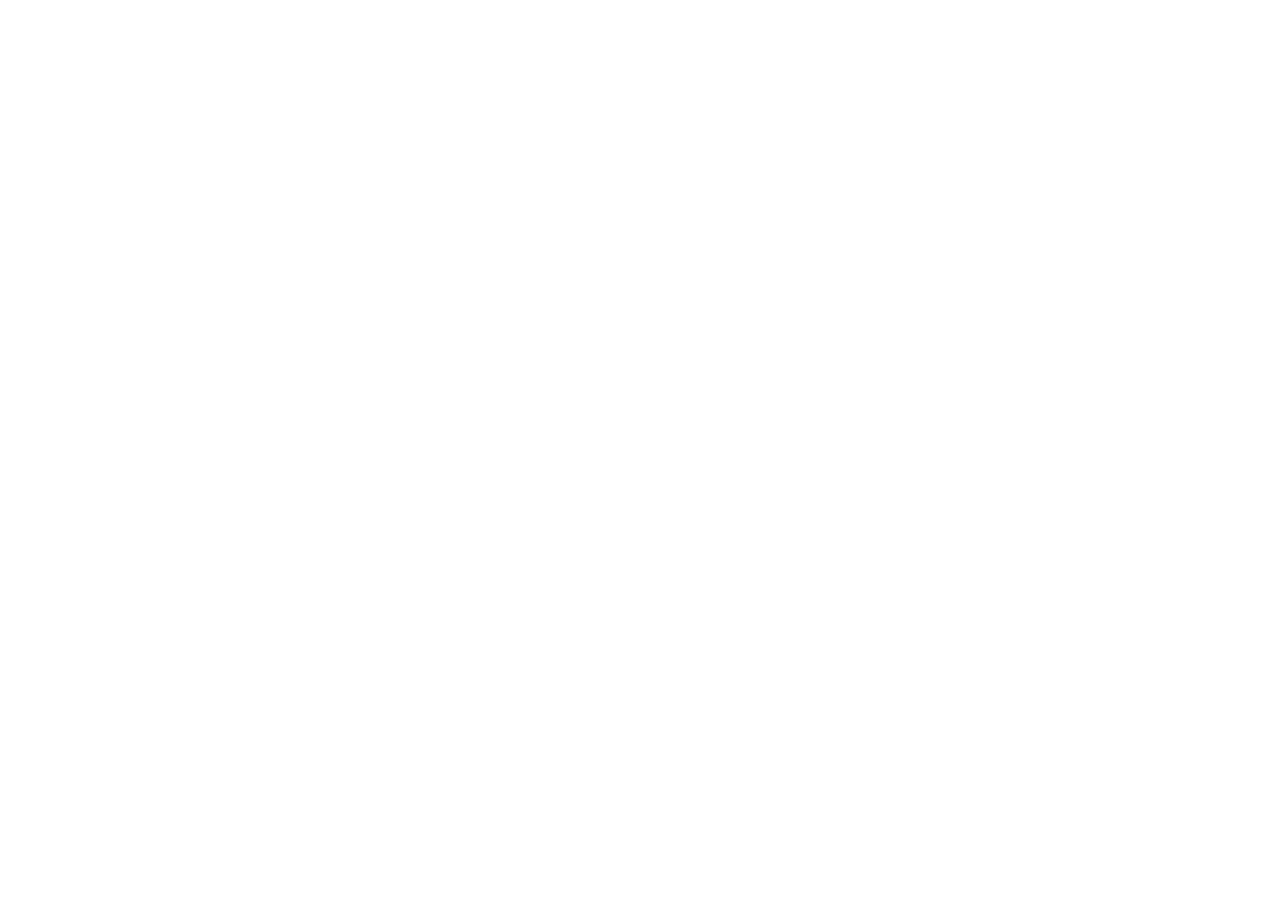
==== index.html @ e92de8d6 "Success" ====
<!DOCTYPE html>
<html lang="en">
<head>
    <meta charset="UTF-8">
    <meta name="viewport" content="width=device-width, initial-scale=1.0">
    <title>Document</title>
</head>
<body>
    
</body>
</html>
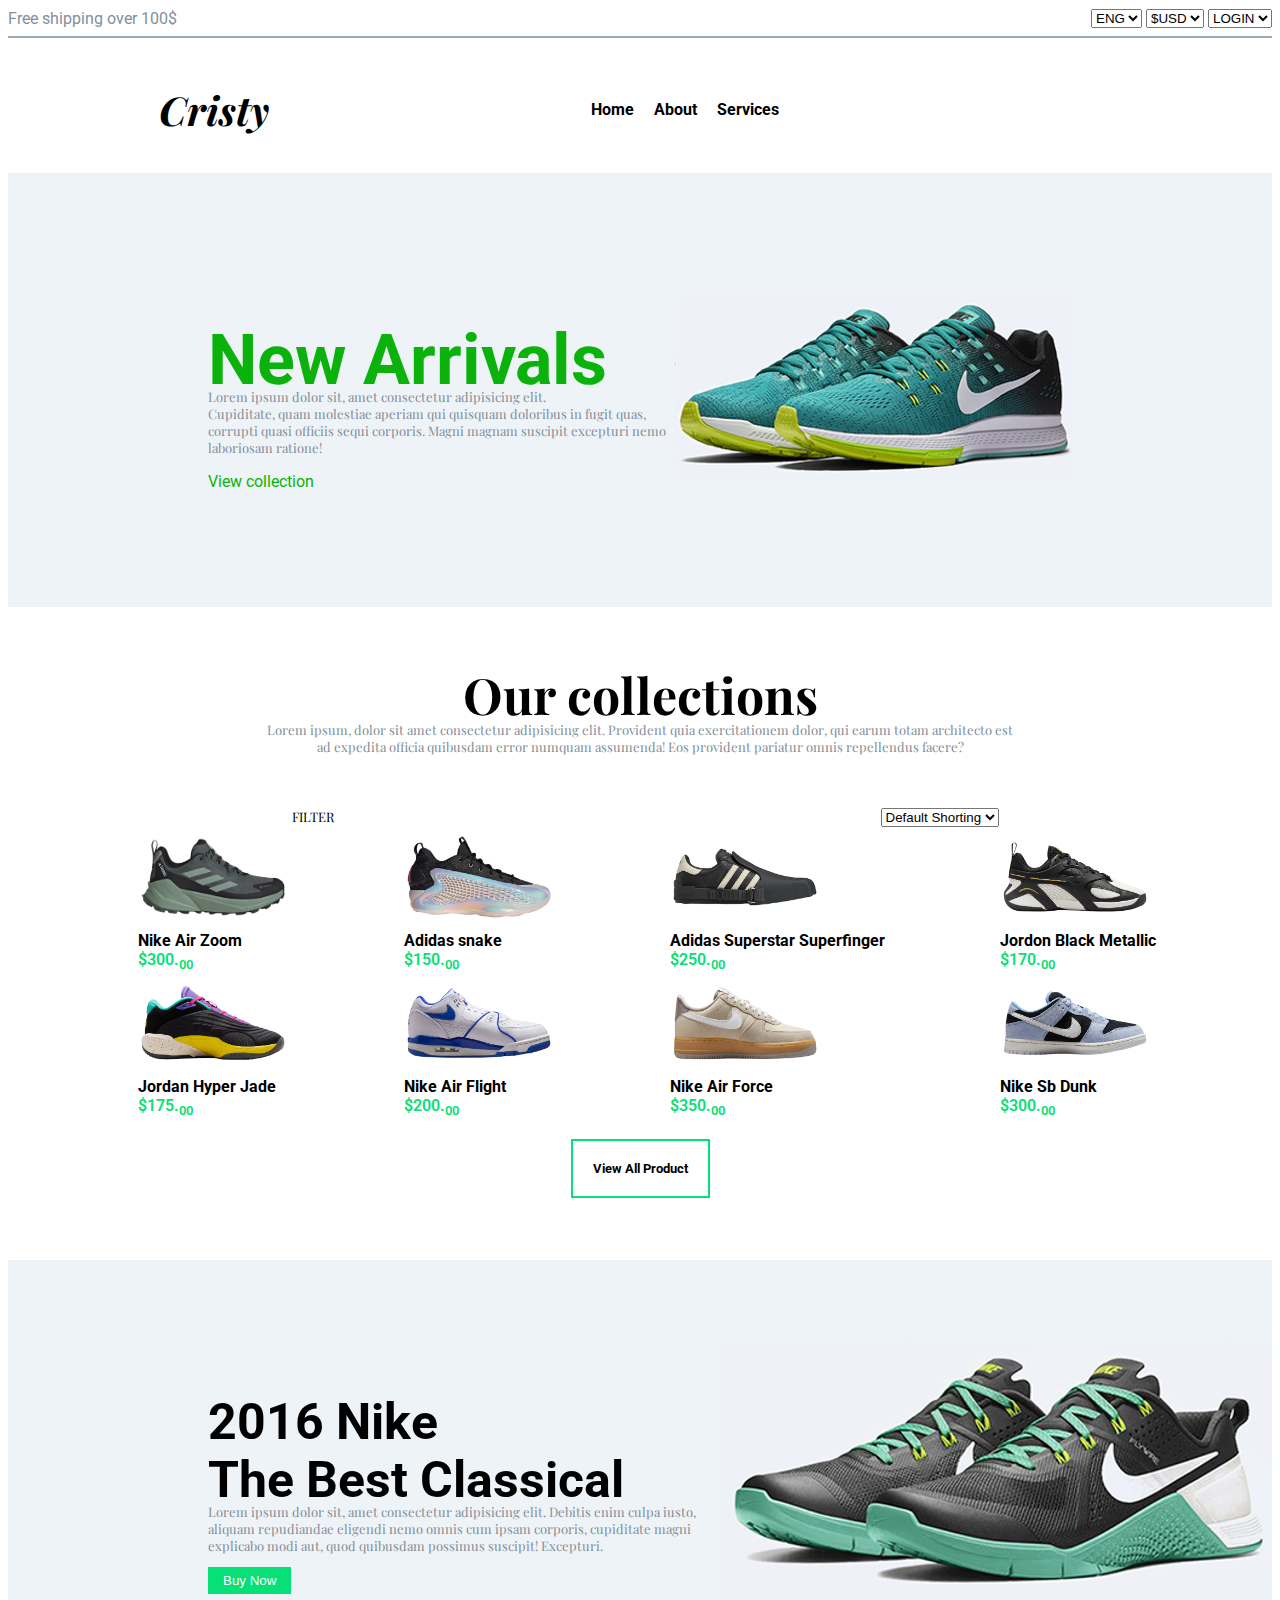
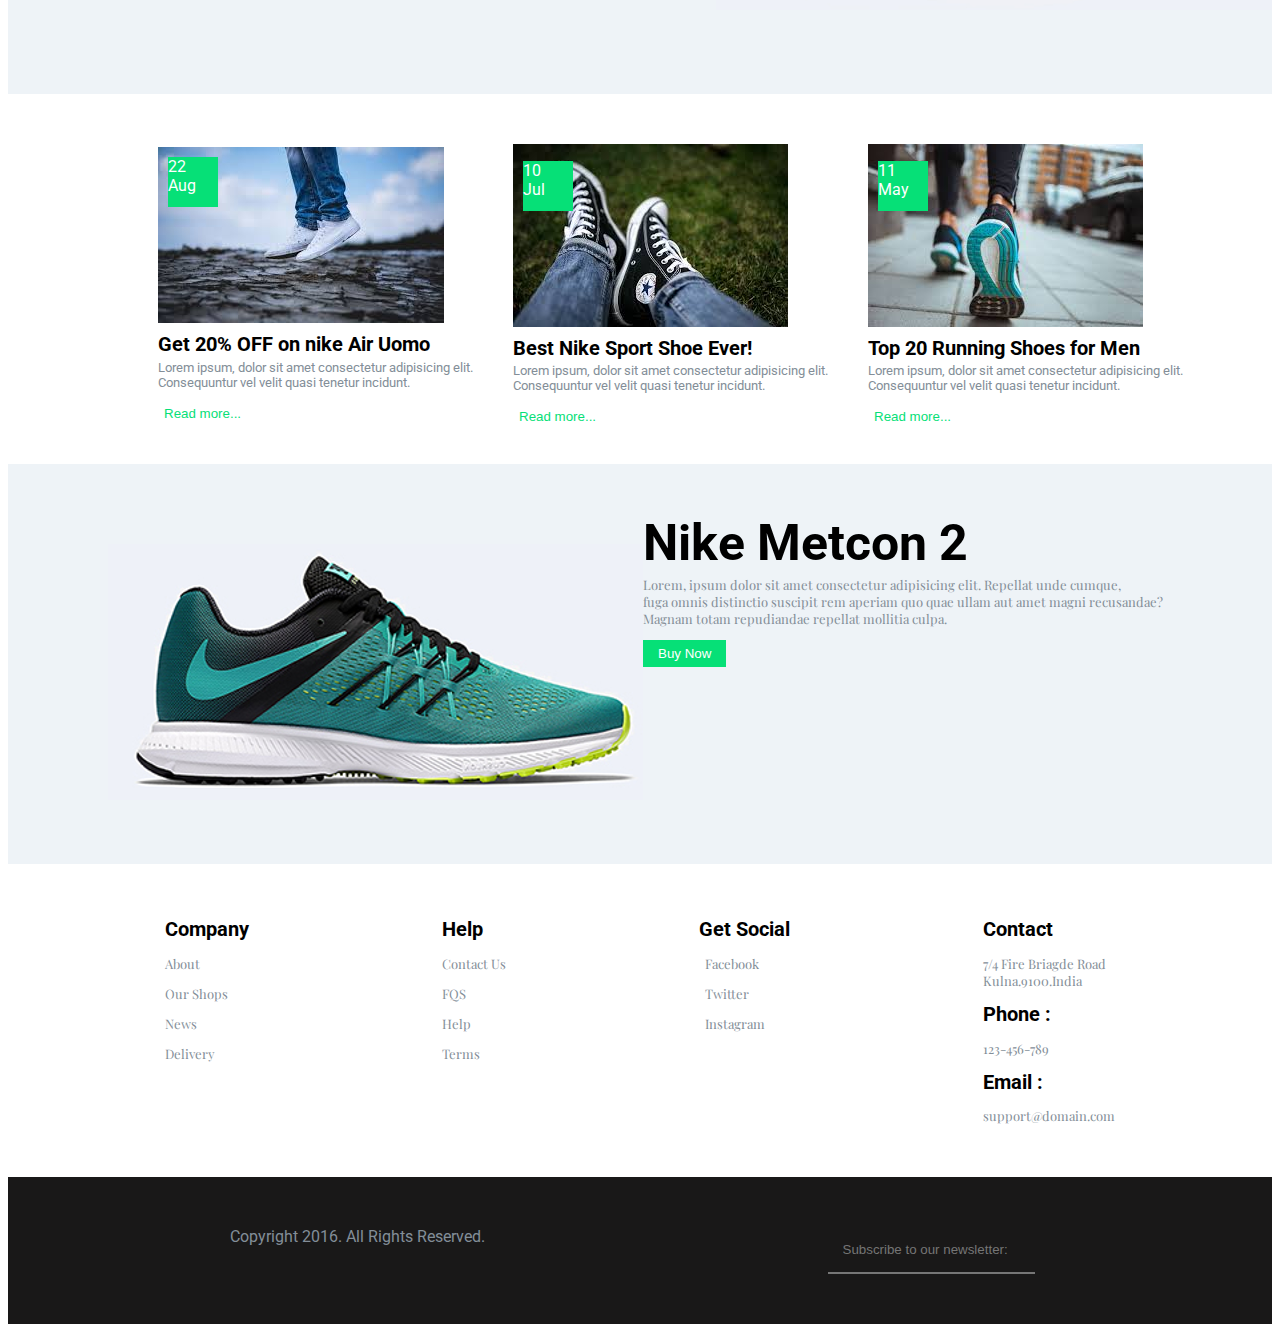
==== commit 4f45a1ed: "Success" ====
--- a/index.html
+++ b/index.html
@@ -4,8 +4,197 @@
     <meta charset="UTF-8">
     <meta name="viewport" content="width=device-width, initial-scale=1.0">
     <title>Document</title>
+    <link rel="stylesheet" href="style.css">
+    <link rel="stylesheet" href="https://cdnjs.cloudflare.com/ajax/libs/font-awesome/6.6.0/css/all.min.css" integrity="sha512-Kc323vGBEqzTmouAECnVceyQqyqdsSiqLQISBL29aUW4U/M7pSPA/gEUZQqv1cwx4OnYxTxve5UMg5GT6L4JJg==" crossorigin="anonymous" referrerpolicy="no-referrer" />
+    <link rel="preconnect" href="https://fonts.googleapis.com">
+<link rel="preconnect" href="https://fonts.gstatic.com" crossorigin>
+<link href="https://fonts.googleapis.com/css2?family=Playfair+Display:ital,wght@0,400..900;1,400..900&family=Roboto:ital,wght@0,100;0,300;0,400;0,500;0,700;0,900;1,100;1,300;1,400;1,500;1,700;1,900&display=swap" rel="stylesheet">
 </head>
 <body>
+    <input type="checkbox" name="" id="check">
+    <nav class="navbar1"> 
+        <div>Free shipping over 100$</div>
+        <div>
+            <select name="" id="">
+                <option value="" class="op1">ENG</option>
+            </select>
+            <select name="" id="">
+                <option value="">$USD</option>
+            </select>
+            <select name="" id="">
+                <option value="">LOGIN</option>
+            </select>
+        </div>
+    </nav>
+    <hr color="#9cabb8">
+
+
+    <nav class="navbar2">
+        <div>
+            <h1 class="heading"><i>Cristy</i></h1>
+        </div>
+        <div class="list">
+            <ul>
+            <li>Home</li>
+            <li>About</li>
+            <li>Services</li>
+           
+        </ul>
+         
+        </div>
+        <label for="check">
+            <i class="fa-solid fa-bars"></i>
+        </label>
+        <div>
+            <ul>
+                <li><i class="fa-solid fa-cart-shopping"></i></li>
+                <li><i class="fa-solid fa-magnifying-glass"></i></li>
+            </ul>
+        </div>
+    </nav>
+    <section class="sec1">
+        <div class="sec1div1"><h1 >New Arrivals</h1>
+        <p class="p1">Lorem ipsum dolor sit, amet consectetur adipisicing elit. 
+            <br>Cupiditate, quam molestiae aperiam qui quisquam doloribus in fugit quas, 
+            <br>corrupti quasi officiis sequi corporis. Magni magnam suscipit excepturi nemo 
+            laboriosam ratione!</p>
+        <p class="p2">View collection <i class="fa-solid fa-arrow-right"></i></p>
+    </div>
+    <div class="sec1div2"><img src="img/shoebar.png" alt=""></div>
+    </section>
+    <section class="sec2">
+        <h1 class="ourcollections">Our collections</h1>
+        <p>Lorem ipsum, dolor sit amet consectetur adipisicing elit. Provident quia exercitationem dolor, qui earum totam architecto est <br>ad expedita officia quibusdam error numquam assumenda! Eos provident pariatur omnis repellendus facere?</p>
+    </section>
+    <section class="sec3">
+        <div class="sec3div1"> 
+            <div><i class="fa-solid fa-bars"></i></div>
+            <div>FILTER</div>
+        </div>
+        <div> <select name="" id="">
+            <option value="">Default Shorting</option>
+        </select></div>
+    </section>
+    <section class="sec4">
+
+
+
+        <div class="product">
+            <img src="product/p1.png" alt="coogre" height="100x" width="150px">
+            <div class="name">Nike Air Zoom</div>
+            <div class="price">$300.<sub>00</sub></div>
+            <div class="stars"><i class="fa-solid fa-star"></i><i class="fa-solid fa-star"></i><i class="fa-solid fa-star"></i><i class="fa-solid fa-star"></i><i class="fa-regular fa-star-half-stroke"></i></div></div>
+        <div class="product">
+            <img src="product/p2.png" alt="coogre" height="100x" width="150px">
+            <div class="name">Adidas snake</div>
+            <div class="price">$150.<sub>00</sub></div>
+            <div class="stars"><i class="fa-solid fa-star"></i><i class="fa-solid fa-star"></i><i class="fa-solid fa-star"></i><i class="fa-regular fa-star"></i><i class="fa-regular fa-star"></i></div></div>
+        <div class="product">
+            <img src="product/p3.png" alt="coogre" height="100x" width="150px">
+            <div class="name">Adidas Superstar Superfinger</div>
+            <div class="price">$250.<sub>00</sub></div>
+            <div class="stars"><i class="fa-solid fa-star"></i><i class="fa-solid fa-star"></i><i class="fa-solid fa-star"></i><i class="fa-solid fa-star"></i><i class="fa-regular fa-star-half-stroke"></i></div></div>
+        <div class="product">
+            <img src="product/p4.png" alt="coogre" height="100x" width="150px">
+            <div class="name">Jordon Black Metallic</div>
+            <div class="price">$170.<sub>00</sub></div>
+            <div class="stars"><i class="fa-solid fa-star"></i><i class="fa-solid fa-star"></i><i class="fa-solid fa-star"></i><i class="fa-solid fa-star"></i><i class="fa-regular fa-star-half-stroke"></i></div></div>
+        <div class="product">
+            <img src="product/p5.png" alt="coogre" height="100x" width="150px">
+            <div class="name">Jordan Hyper Jade</div>
+            <div class="price">$175.<sub>00</sub></div>
+            <div class="stars"><i class="fa-solid fa-star"></i><i class="fa-solid fa-star"></i><i class="fa-solid fa-star"></i><i class="fa-solid fa-star"></i><i class="fa-solid fa-star"></i></i></div></div>
+         <div class="product">
+            <img src="product/p6.png" alt="coogre" height="100x" width="150px">
+            <div class="name">Nike Air Flight</div>
+            <div class="price">$200.<sub>00</sub></div>
+            <div class="stars"><i class="fa-solid fa-star"></i><i class="fa-solid fa-star"></i><i class="fa-solid fa-star"></i><i class="fa-regular fa-star"></i><i class="fa-regular fa-star"></i></i></div></div>
+        <div class="product">
+            <img src="product/p7.png" alt="coogre" height="100x" width="150px">
+            <div class="name">Nike Air Force</div>
+            <div class="price">$350.<sub>00</sub></div>
+            <div class="stars"><i class="fa-solid fa-star"></i><i class="fa-solid fa-star"></i><i class="fa-solid fa-star"></i><i class="fa-solid fa-star"></i><i class="fa-regular fa-star"></i></i></div></div>
+        <div class="product">
+            <img src="product/p8.png" alt="coogre" height="100x" width="150px">
+            <div class="name">Nike Sb Dunk</div>
+            <div class="price">$300.<sub>00</sub></div>
+            <div class="stars"><i class="fa-solid fa-star"></i><i class="fa-solid fa-star"></i><i class="fa-solid fa-star"></i><i class="fa-solid fa-star"></i><i class="fa-regular fa-star-half-stroke"></i></div></div>
+        
+    </section>
+    <h1 align="center"><a href="page2.html"><button class="View">View All Product</button></a></h1>
+
+    <section class="sec5">
+        <div class="sec5div1"><h1>2016 Nike
+            <br>The Best Classical
+        </h1>
+    <p>Lorem ipsum dolor sit, amet consectetur adipisicing elit. Debitis enim culpa iusto, aliquam repudiandae eligendi nemo omnis cum ipsam corporis, cupiditate magni explicabo modi aut, quod quibusdam possimus suscipit! Excepturi.</p>
+            <button class="Buy">Buy Now</button></div>
+    <div class="sec5div2"><img src="img/middlebar.png" alt=""></div>
+    </section>
+    <section class="sec6">
+        <div> 
+            <img src="pro/shoe1.jfif" alt="">
+            <div class="date1">22 <br>Aug</div>
+            <h1>Get 20% OFF on nike Air Uomo</h1>
+            <p>Lorem ipsum, dolor sit amet consectetur adipisicing elit. <br> Consequuntur vel velit quasi tenetur incidunt.</p>
+            <button class="read">Read more...</button></div>
+
+        <div>
+        <img src="pro/shoe2.jfif" alt="">
+        <div class="date2">10 <br>Jul</div>
+        <h1>Best Nike Sport Shoe Ever!</h1>
+        <p>Lorem ipsum, dolor sit amet consectetur adipisicing elit. <br> Consequuntur vel velit quasi tenetur incidunt.</p>
+        <button class="read">Read more...</button></div></div>
+
+        <div>
+        <img src="pro/shoe3.jfif" alt="">
+        <div class="date3">11 <br>May</div>
+        <h1>Top 20 Running Shoes for Men</h1>
+        <p>Lorem ipsum, dolor sit amet consectetur adipisicing elit. <br> Consequuntur vel velit quasi tenetur incidunt.</p>
+        <button class="read">Read more...</button></div></div>
+    </section>
+    <Section class="sec7">
+        <div><img src="shoefooter/Screenshot 2024-11-23 215724.png" alt=""></div>
+        <div><h1 >Nike Metcon 2</h1>
+            <p class="footstar"><i class="fa-solid fa-star"></i> <i class="fa-solid fa-star"></i><i class="fa-solid fa-star"></i><i class="fa-solid fa-star"></i><i class="fa-solid fa-star"></i></p>
+            <p class="para">Lorem, ipsum dolor sit amet consectetur adipisicing elit. Repellat unde cumque, <br> fuga omnis distinctio suscipit rem aperiam quo quae ullam aut amet magni recusandae? <br> Magnam totam repudiandae repellat mollitia culpa.</p>
+            <button class="Buy">Buy Now</button></div>
+        </div>
+    </Section>
+    <section class="sec8">
+        <div class="comp">
+            <h1>Company</h1>
+            <p class="mf">About</p>
+            <p class="mf">Our Shops</p>
+            <p class="mf">News</p>
+            <p class="mf">Delivery</p>
+        </div>
+        <div class="help">
+            <h1>Help</h1>
+            <p class="mf">Contact Us</p>
+            <p class="mf">FQS</p>
+            <p class="mf">Help</p>
+            <p class="mf">Terms</p>
+        </div>
+        <div class="getsocial">
+            <h1>Get Social</h1>
+            <p class="mf"> <i class="fa-brands fa-facebook-f"></i> &nbsp Facebook</p>
+            <p class="mf"> <i class="fa-brands fa-twitter"></i>&nbsp Twitter</p>
+            <p class="mf"> <i class="fa-brands fa-instagram"></i>&nbsp Instagram</p>
+        </div>
+        <div class="contact">
+            <h1>Contact</h1>
+            <p class="mf">7/4 Fire Briagde Road <br> Kulna.9100.India</p>
+            <h1>Phone : </h1><p class="mf"> 123-456-789 </p>
+            <h1>Email : </h1> <p class="mf">support@domain.com </p>
+        </div>
+
+    </section>
+    <section class="sec9">
+        <div class="sec9div1">Copyright 2016. All Rights Reserved.</div>
+        <div class="sec9div2"><input type="text" placeholder="Subscribe to our newsletter: " class="sub"> <button class="arrow"><i class="fa-solid fa-arrow-right"></i></button></div>
+    </section>
     
+<script src="project.js"></script>
 </body>
 </html>--- a/style.css
+++ b/style.css
@@ -0,0 +1,331 @@
+.navbar1{
+    display: flex;
+    justify-content:space-between;
+    align-items: center;
+    color: rgb(131, 144, 155);
+    font-family: "Roboto", sans-serif;
+    
+}
+.op1{
+    border-right: 2px solid gold;
+}
+.navbar2{
+    display: flex;
+    justify-content: space-around;
+    align-items: center;
+    position: sticky; 
+    z-index: 100000;
+    top: 0px;
+    font-family: "Roboto", sans-serif;
+    padding: 10px;
+    background-color: white;
+}
+.list{
+    font-weight: 700;
+}
+.navbar2 label{
+    display: none;
+}
+#check{
+    display: none;
+}
+#check:checked~.navbar2 .list{
+    display: block;
+}
+.navbar2 ul{
+    list-style: none;
+    display: flex;
+    gap: 20px;
+}
+.heading{
+    font-family: "Playfair Display", serif;
+    font-size: 40px;
+}
+@media screen and (max-width:800px) {
+    .navbar2{
+        height: 90px;
+        flex-wrap: wrap;
+        align-items: center;
+        
+    }
+    .navbar2 label{
+        display: block;
+    }
+    .list{
+        display: none;
+        position: absolute;
+        top: 100px;
+        width: 100%;
+        left: 200px;
+
+    }
+}
+.sec1{
+    background-color: rgb(238, 243, 247);
+    display: flex;
+    justify-content: space-around;
+    align-items: center;
+    font-family: "Roboto", sans-serif;
+}
+.sec1div1{
+    padding-left: 200px;
+    padding-bottom: 100PX;
+    padding-top: 100px;
+}
+.sec1div1 h1{
+    color: rgb(12, 178, 12);
+    text-align: left;
+    font-size: 70px;
+}
+.p1{
+    color: rgb(131, 142, 152);
+    text-align: left;
+    font-size: 13px;
+    font-family: "Playfair Display", serif;
+    margin-top: -60px;
+}
+.p2{
+    color: rgb(12, 178, 12);
+    text-align: left;
+}
+.shoebar{
+    background-color: rgb(238, 243, 247);
+    display: flex;
+    justify-content: space-around;
+    align-items: center;
+    font-family: "Roboto", sans-serif;
+}
+.txt{
+    padding-left: 200px;
+    padding-bottom: 100PX;
+    padding-top: 100px;
+}
+.txt h1{
+    color: rgb(12, 178, 12);
+    text-align: left;
+    font-size: 70px;
+}
+.p1{
+    color: rgb(131, 142, 152);
+    text-align: left;
+    font-size: 13px;
+    font-family: "Playfair Display", serif;
+    margin-top: -60px;
+}
+.p2{
+    color: rgb(12, 178, 12);
+    text-align: left;
+}
+.sec1div2{
+    padding-right: 200px;
+}
+.sec2{
+    font-family: "Playfair Display", serif;
+    text-align: center;
+    padding-top: 20px;
+    padding-bottom: 40px;
+}
+.ourcollections{
+    font-size: 50px;
+}
+.sec2 p {
+    font-size: 13px;
+    margin-top: -40px;
+    font-family: "Playfair Display", serif;
+    color: rgb(131, 142, 152);
+}
+.sec3{
+    display: flex;
+    justify-content: space-around;
+    font-family: "Playfair Display", serif;
+    font-size: 13px;
+}
+.sec3div1{
+    display: flex;
+    gap: 10px;
+}
+.sec4{
+    display: grid;
+    grid-template-columns: repeat(4,auto);
+    grid-template-rows: repeat(2,auto);
+    padding-left: 130px;
+    /* height: 100vh; */
+    font-family: "Roboto", sans-serif;
+    align-items: center;
+}
+.name{
+    font-weight: bold;
+    color: black;
+}
+.price{
+    color: rgb(6, 224, 119);
+    font-weight: 600;
+}
+.stars{
+    color: orange;
+}
+.View{
+    font-weight: bold;
+    font-size: 13px;
+    border: 2px solid rgb(6, 224, 119);
+    text-align: center;
+    padding: 20px;
+    margin-bottom: 40px;
+    background-color: white;
+    font-family: "Roboto", sans-serif;
+}
+.View:hover{
+    background-color: blue;
+}
+.sec5{
+    background-color: rgb(238, 243, 247);
+    display: flex;
+    justify-content: space-around;
+    align-items: center;
+    font-family: "Roboto", sans-serif;
+}
+.sec5div1{
+    padding-left: 200px;
+    padding-bottom: 100PX;
+    padding-top: 100px;
+}
+.sec5div1 h1{
+    font-size: 50px;
+}
+.sec5div1 p{
+    color: rgb(131, 142, 152);
+    text-align: left;
+    font-size: 13px;
+    font-family: "Playfair Display", serif;
+    margin-top: -40px;
+}
+.Buy{
+    color:white;
+    background-color: rgb(6, 224, 119);
+    border: 2px solid rgb(6, 224, 119);
+    padding-left: 13px;
+    padding-right: 13px;
+    padding-top: 4px;
+    padding-bottom: 4px;
+}
+.sec6{
+    display: flex;
+    padding-top: 50px;
+    padding-left: 150px;
+    padding-right: 50px;
+    gap: 40px;
+    align-items: center;
+    font-family: "Roboto", sans-serif;
+
+}
+.date1{
+    background-color:rgb(6, 224, 119) ;
+    color: white;
+    height: 50px;
+    width: 50px;
+    position: relative;
+    top:-170px;
+    left: 10px;
+}
+.date2{
+    background-color:rgb(6, 224, 119) ;
+    color: white;
+    height: 50px;
+    width: 50px;
+    position: relative;
+    top:-170px;
+    left: 10px;
+}
+.date3{
+    background-color:rgb(6, 224, 119) ;
+    color: white;
+    height: 50px;
+    width: 50px;
+    position: relative;
+    top:-170px;
+    left: 10px;
+}
+.sec6 h1{
+    margin-top: -45px;
+    font-size: 20px;
+}
+.sec6 p{
+    color: rgb(131, 142, 152);
+    font-size: 13px;
+    text-align: left;
+    margin-top: -10px;
+}
+.read{
+    border: 0px;
+    color:rgb(6, 224, 119) ;
+    background-color: white;
+    padding-bottom: 40px;
+    
+}
+.sec7{
+    display: flex;
+    background-color: rgb(238, 243, 247);
+    padding-left: 100px;
+    padding-top: 80px;
+    padding-bottom: 60px;
+    font-family: "Roboto", sans-serif;
+}
+.sec7 h1{
+    font-size: 50px;
+    margin-top: -30px;
+}
+.footstar{
+    color: orange;
+    margin-top: -30px;
+    font-size: 15px;
+}
+.para{
+    color: rgb(131, 142, 152);
+    text-align: left;
+    font-size: 13px;
+    font-family: "Playfair Display", serif;
+}
+.sec8{
+    display: flex;
+    justify-content: space-around;
+    padding-top: 40px;
+    padding-bottom: 40px;
+    padding-right: 60px;
+    padding-left: 60px;
+    font-family: "Roboto", sans-serif;
+}
+.sec8 h1{
+    font-size: 20px;
+}
+.mf{
+    color: rgb(131, 142, 152);
+    text-align: left;
+    font-size: 13px;
+    font-family: "Playfair Display", serif;
+}
+.sec9{
+    display: flex;
+    justify-content: space-around;
+    color: rgb(131, 142, 152);
+    background-color: rgb(25, 24, 24);
+    padding: 50px;
+    font-family: "Roboto", sans-serif;
+}
+.sub{
+    border-top: none;
+    border-left: none;
+    border-right: none;
+    padding: 15px;
+    background-color: rgb(25, 24, 24);
+}
+.arrow{
+    background-color: rgb(25, 24, 24);
+    border-top: none;
+    border-left: none;
+    border-right: none;
+    border-bottom: none;
+    color:rgb(6, 224, 119) ;
+
+}
+
+
